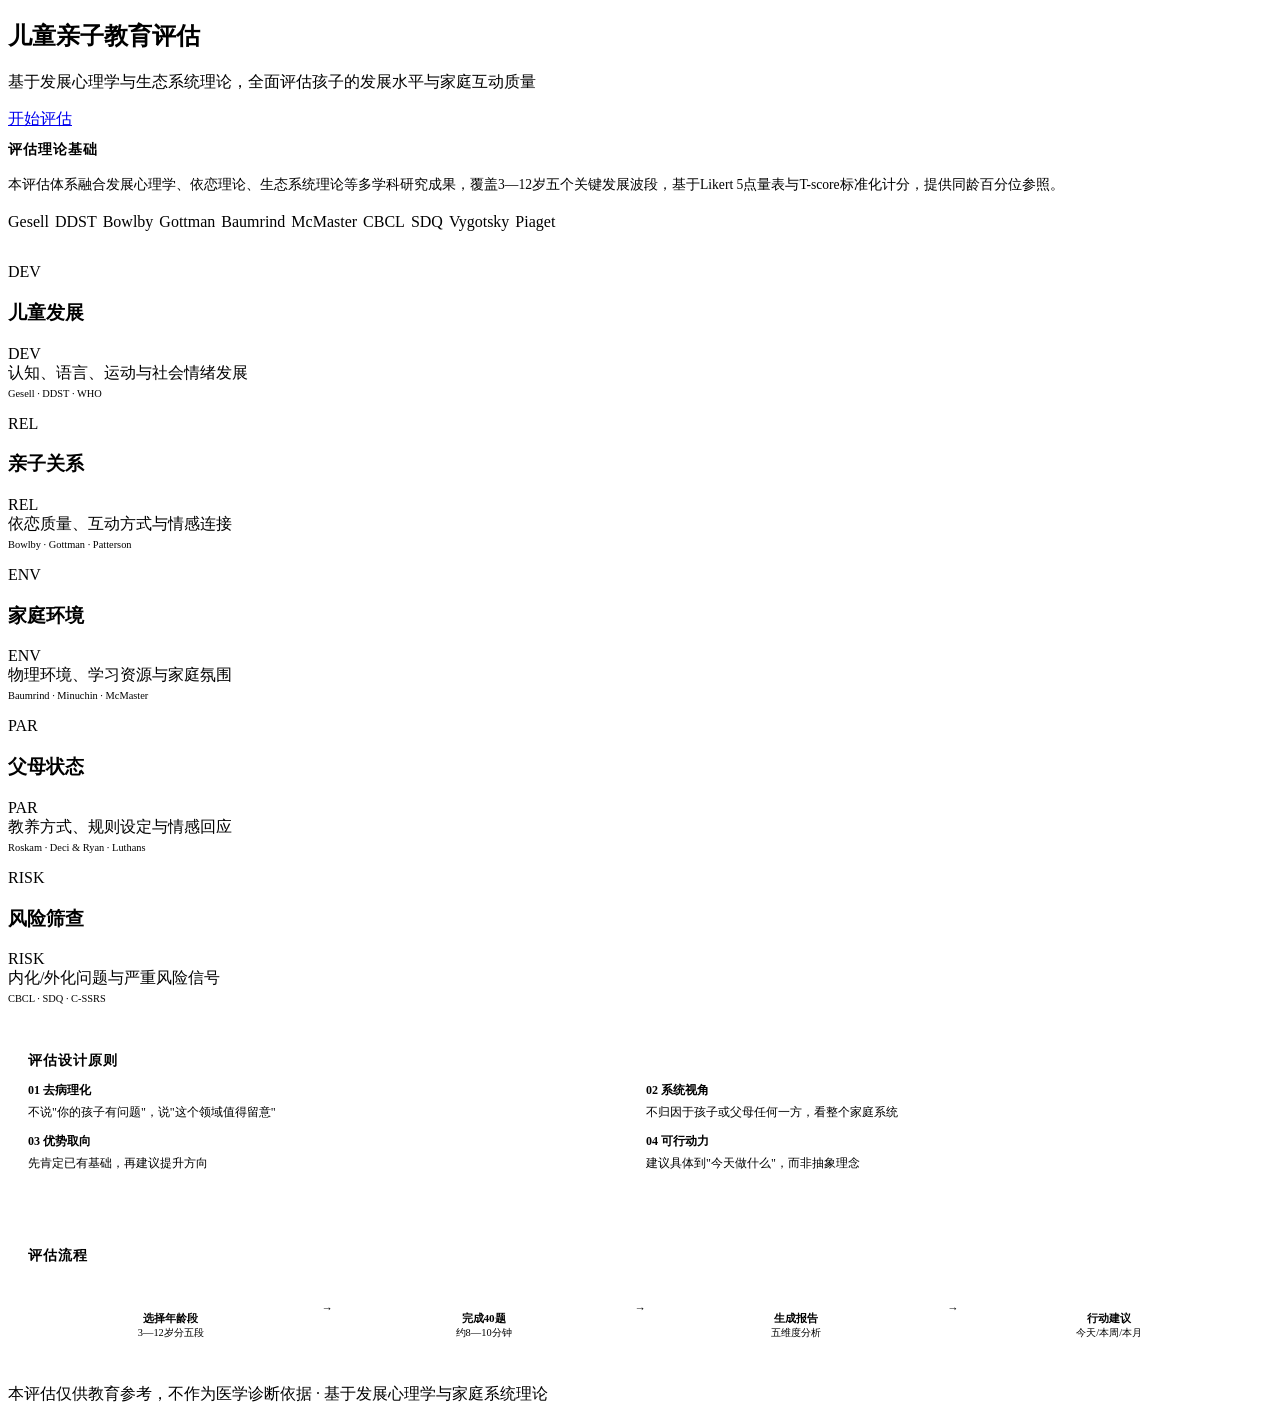
==== static/index.html @ 94f9ae66 "init: parenting assessment web system" ====
<!DOCTYPE html>
<html lang="zh-CN">
<head>
  <meta charset="UTF-8">
  <meta name="viewport" content="width=device-width, initial-scale=1.0, maximum-scale=1.0, user-scalable=no">
  <title>儿童亲子教育评估</title>
  <link rel="stylesheet" href="/css/style.css?v=2">
</head>
<body>
  <section class="hero">
    <h1>儿童亲子教育评估</h1>
    <p>基于发展心理学与生态系统理论，全面评估孩子的发展水平与家庭互动质量</p>
    <a href="/quiz" class="btn-primary">开始评估</a>
  </section>

  <div class="container">
    <div style="margin-bottom:32px;">
      <h2 style="font-size:0.85rem;font-weight:700;color:var(--c-ink);margin-bottom:12px;letter-spacing:1px;text-transform:uppercase;">评估理论基础</h2>
      <p style="font-size:0.85rem;color:var(--c-ink-muted);line-height:1.8;margin-bottom:16px;">本评估体系融合发展心理学、依恋理论、生态系统理论等多学科研究成果，覆盖3—12岁五个关键发展波段，基于Likert 5点量表与T-score标准化计分，提供同龄百分位参照。</p>
      <div style="display:flex;flex-wrap:wrap;gap:6px;">
        <span class="badge badge-good">Gesell</span>
        <span class="badge badge-good">DDST</span>
        <span class="badge badge-attention">Bowlby</span>
        <span class="badge badge-attention">Gottman</span>
        <span class="badge badge-good">Baumrind</span>
        <span class="badge badge-good">McMaster</span>
        <span class="badge badge-attention">CBCL</span>
        <span class="badge badge-attention">SDQ</span>
        <span class="badge badge-good">Vygotsky</span>
        <span class="badge badge-good">Piaget</span>
      </div>
    </div>

    <div class="dim-grid">
      <div class="dim-card">
        <div class="icon">DEV</div>
        <h3>儿童发展</h3>
        <p>DEV<br>认知、语言、运动与社会情绪发展<br><span style="font-size:0.65rem;color:var(--c-ink-muted);margin-top:4px;display:block;">Gesell · DDST · WHO</span></p>
      </div>
      <div class="dim-card">
        <div class="icon">REL</div>
        <h3>亲子关系</h3>
        <p>REL<br>依恋质量、互动方式与情感连接<br><span style="font-size:0.65rem;color:var(--c-ink-muted);margin-top:4px;display:block;">Bowlby · Gottman · Patterson</span></p>
      </div>
      <div class="dim-card">
        <div class="icon">ENV</div>
        <h3>家庭环境</h3>
        <p>ENV<br>物理环境、学习资源与家庭氛围<br><span style="font-size:0.65rem;color:var(--c-ink-muted);margin-top:4px;display:block;">Baumrind · Minuchin · McMaster</span></p>
      </div>
      <div class="dim-card">
        <div class="icon">PAR</div>
        <h3>父母状态</h3>
        <p>PAR<br>教养方式、规则设定与情感回应<br><span style="font-size:0.65rem;color:var(--c-ink-muted);margin-top:4px;display:block;">Roskam · Deci & Ryan · Luthans</span></p>
      </div>
      <div class="dim-card">
        <div class="icon">RISK</div>
        <h3>风险筛查</h3>
        <p>RISK<br>内化/外化问题与严重风险信号<br><span style="font-size:0.65rem;color:var(--c-ink-muted);margin-top:4px;display:block;">CBCL · SDQ · C-SSRS</span></p>
      </div>
    </div>

    <div style="background:var(--c-card);border:1px solid var(--c-border);border-radius:4px;padding:20px;margin-bottom:24px;">
      <h2 style="font-size:0.85rem;font-weight:700;color:var(--c-ink);margin-bottom:12px;letter-spacing:1px;text-transform:uppercase;">评估设计原则</h2>
      <div style="display:grid;grid-template-columns:1fr 1fr;gap:12px;">
        <div>
          <div style="font-size:0.75rem;font-weight:700;color:var(--c-gold);margin-bottom:4px;">01 去病理化</div>
          <div style="font-size:0.75rem;color:var(--c-ink-muted);line-height:1.5;">不说"你的孩子有问题"，说"这个领域值得留意"</div>
        </div>
        <div>
          <div style="font-size:0.75rem;font-weight:700;color:var(--c-gold);margin-bottom:4px;">02 系统视角</div>
          <div style="font-size:0.75rem;color:var(--c-ink-muted);line-height:1.5;">不归因于孩子或父母任何一方，看整个家庭系统</div>
        </div>
        <div>
          <div style="font-size:0.75rem;font-weight:700;color:var(--c-gold);margin-bottom:4px;">03 优势取向</div>
          <div style="font-size:0.75rem;color:var(--c-ink-muted);line-height:1.5;">先肯定已有基础，再建议提升方向</div>
        </div>
        <div>
          <div style="font-size:0.75rem;font-weight:700;color:var(--c-gold);margin-bottom:4px;">04 可行动力</div>
          <div style="font-size:0.75rem;color:var(--c-ink-muted);line-height:1.5;">建议具体到"今天做什么"，而非抽象理念</div>
        </div>
      </div>
    </div>

    <div style="background:var(--c-card);border:1px solid var(--c-border);border-radius:4px;padding:20px;margin-bottom:24px;">
      <h2 style="font-size:0.85rem;font-weight:700;color:var(--c-ink);margin-bottom:12px;letter-spacing:1px;text-transform:uppercase;">评估流程</h2>
      <div style="display:flex;align-items:center;gap:8px;">
        <div style="text-align:center;flex:1;">
          <div style="width:28px;height:28px;border-radius:50%;background:var(--c-ink);color:#fff;display:flex;align-items:center;justify-content:center;font-size:0.7rem;font-weight:700;margin:0 auto 6px;">1</div>
          <div style="font-size:0.7rem;color:var(--c-ink);font-weight:600;">选择年龄段</div>
          <div style="font-size:0.65rem;color:var(--c-ink-muted);">3—12岁分五段</div>
        </div>
        <div style="font-size:0.7rem;color:var(--c-border);">→</div>
        <div style="text-align:center;flex:1;">
          <div style="width:28px;height:28px;border-radius:50%;background:var(--c-ink);color:#fff;display:flex;align-items:center;justify-content:center;font-size:0.7rem;font-weight:700;margin:0 auto 6px;">2</div>
          <div style="font-size:0.7rem;color:var(--c-ink);font-weight:600;">完成40题</div>
          <div style="font-size:0.65rem;color:var(--c-ink-muted);">约8—10分钟</div>
        </div>
        <div style="font-size:0.7rem;color:var(--c-border);">→</div>
        <div style="text-align:center;flex:1;">
          <div style="width:28px;height:28px;border-radius:50%;background:var(--c-ink);color:#fff;display:flex;align-items:center;justify-content:center;font-size:0.7rem;font-weight:700;margin:0 auto 6px;">3</div>
          <div style="font-size:0.7rem;color:var(--c-ink);font-weight:600;">生成报告</div>
          <div style="font-size:0.65rem;color:var(--c-ink-muted);">五维度分析</div>
        </div>
        <div style="font-size:0.7rem;color:var(--c-border);">→</div>
        <div style="text-align:center;flex:1;">
          <div style="width:28px;height:28px;border-radius:50%;background:var(--c-ink);color:#fff;display:flex;align-items:center;justify-content:center;font-size:0.7rem;font-weight:700;margin:0 auto 6px;">4</div>
          <div style="font-size:0.7rem;color:var(--c-ink);font-weight:600;">行动建议</div>
          <div style="font-size:0.65rem;color:var(--c-ink-muted);">今天/本周/本月</div>
        </div>
      </div>
    </div>
  </div>

  <footer class="footer">
    <p>本评估仅供教育参考，不作为医学诊断依据 · 基于发展心理学与家庭系统理论</p>
  </footer>
</body>
</html>
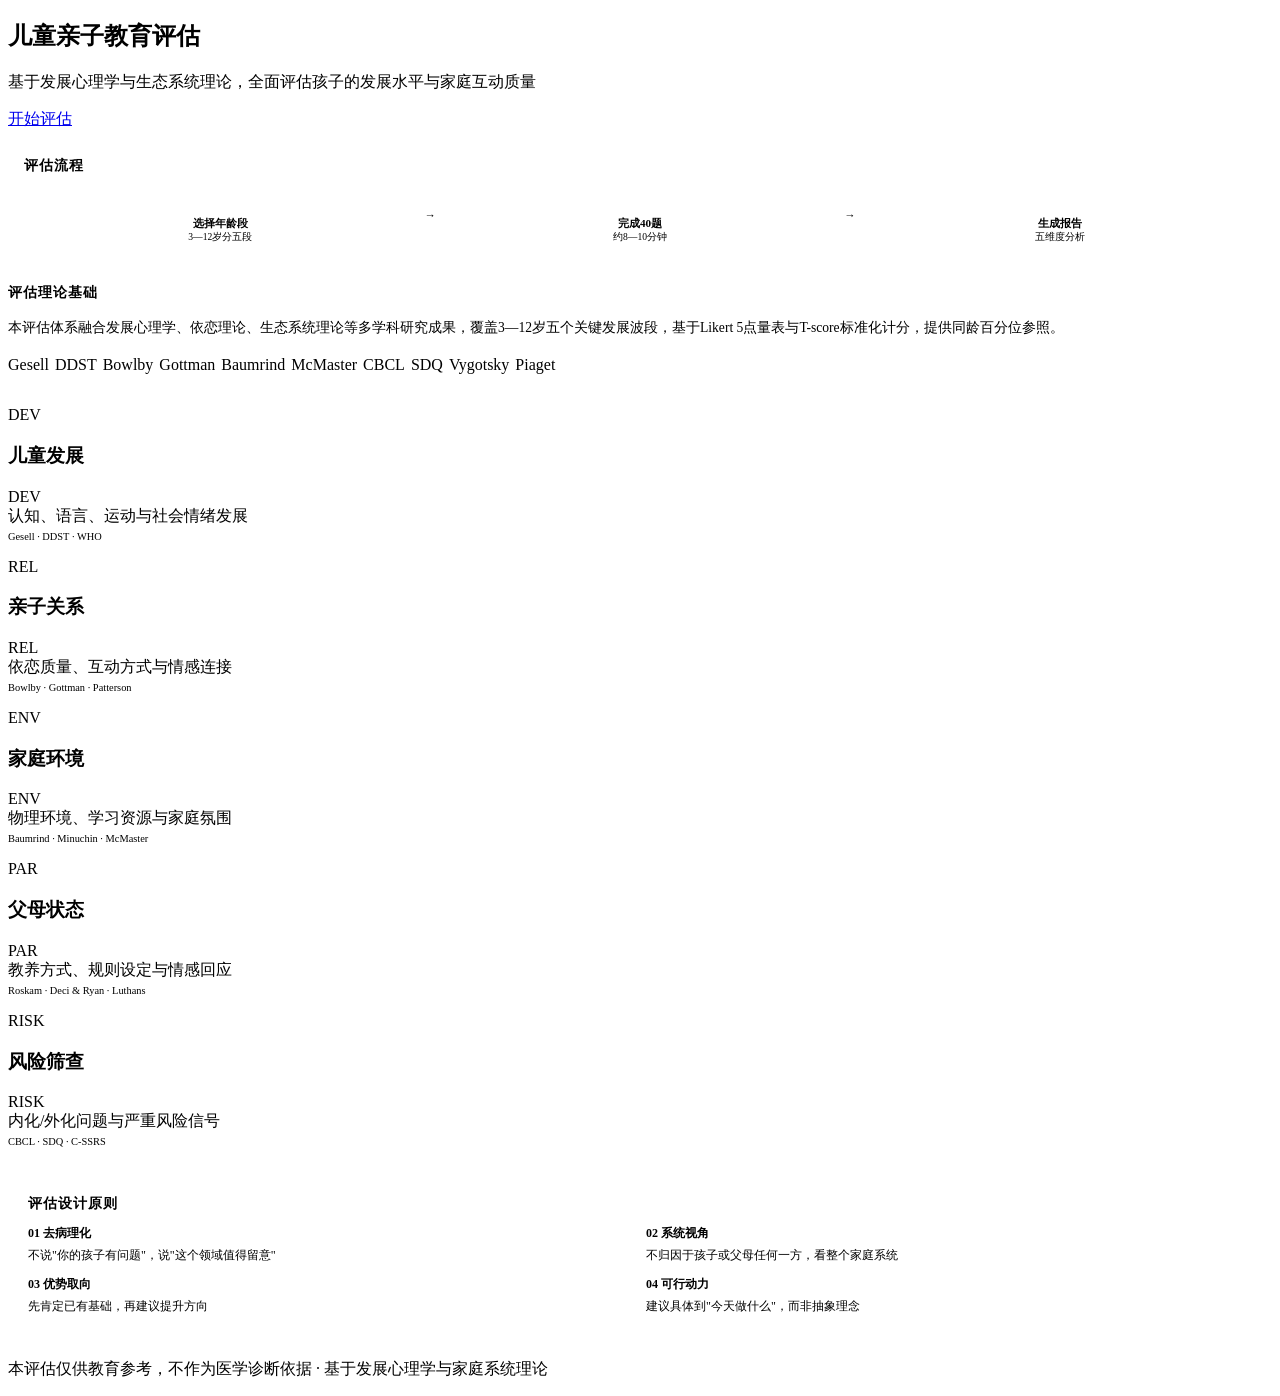
==== commit b29dba2a: "ui: move flow above theory, remove step 4, smaller height, mobile dim-grid 1col" ====
--- a/static/index.html
+++ b/static/index.html
@@ -14,6 +14,29 @@
   </section>
 
   <div class="container">
+    <div style="background:var(--c-card);border:1px solid var(--c-border);border-radius:4px;padding:16px;margin-bottom:24px;">
+      <h2 style="font-size:0.85rem;font-weight:700;color:var(--c-ink);margin-bottom:10px;letter-spacing:1px;text-transform:uppercase;">评估流程</h2>
+      <div style="display:flex;align-items:center;gap:8px;">
+        <div style="text-align:center;flex:1;">
+          <div style="width:26px;height:26px;border-radius:50%;background:var(--c-ink);color:#fff;display:flex;align-items:center;justify-content:center;font-size:0.65rem;font-weight:700;margin:0 auto 5px;">1</div>
+          <div style="font-size:0.7rem;color:var(--c-ink);font-weight:600;">选择年龄段</div>
+          <div style="font-size:0.6rem;color:var(--c-ink-muted);">3—12岁分五段</div>
+        </div>
+        <div style="font-size:0.7rem;color:var(--c-border);">→</div>
+        <div style="text-align:center;flex:1;">
+          <div style="width:26px;height:26px;border-radius:50%;background:var(--c-ink);color:#fff;display:flex;align-items:center;justify-content:center;font-size:0.65rem;font-weight:700;margin:0 auto 5px;">2</div>
+          <div style="font-size:0.7rem;color:var(--c-ink);font-weight:600;">完成40题</div>
+          <div style="font-size:0.6rem;color:var(--c-ink-muted);">约8—10分钟</div>
+        </div>
+        <div style="font-size:0.7rem;color:var(--c-border);">→</div>
+        <div style="text-align:center;flex:1;">
+          <div style="width:26px;height:26px;border-radius:50%;background:var(--c-ink);color:#fff;display:flex;align-items:center;justify-content:center;font-size:0.65rem;font-weight:700;margin:0 auto 5px;">3</div>
+          <div style="font-size:0.7rem;color:var(--c-ink);font-weight:600;">生成报告</div>
+          <div style="font-size:0.6rem;color:var(--c-ink-muted);">五维度分析</div>
+        </div>
+      </div>
+    </div>
+
     <div style="margin-bottom:32px;">
       <h2 style="font-size:0.85rem;font-weight:700;color:var(--c-ink);margin-bottom:12px;letter-spacing:1px;text-transform:uppercase;">评估理论基础</h2>
       <p style="font-size:0.85rem;color:var(--c-ink-muted);line-height:1.8;margin-bottom:16px;">本评估体系融合发展心理学、依恋理论、生态系统理论等多学科研究成果，覆盖3—12岁五个关键发展波段，基于Likert 5点量表与T-score标准化计分，提供同龄百分位参照。</p>
@@ -80,35 +103,6 @@
         </div>
       </div>
     </div>
-
-    <div style="background:var(--c-card);border:1px solid var(--c-border);border-radius:4px;padding:20px;margin-bottom:24px;">
-      <h2 style="font-size:0.85rem;font-weight:700;color:var(--c-ink);margin-bottom:12px;letter-spacing:1px;text-transform:uppercase;">评估流程</h2>
-      <div style="display:flex;align-items:center;gap:8px;">
-        <div style="text-align:center;flex:1;">
-          <div style="width:28px;height:28px;border-radius:50%;background:var(--c-ink);color:#fff;display:flex;align-items:center;justify-content:center;font-size:0.7rem;font-weight:700;margin:0 auto 6px;">1</div>
-          <div style="font-size:0.7rem;color:var(--c-ink);font-weight:600;">选择年龄段</div>
-          <div style="font-size:0.65rem;color:var(--c-ink-muted);">3—12岁分五段</div>
-        </div>
-        <div style="font-size:0.7rem;color:var(--c-border);">→</div>
-        <div style="text-align:center;flex:1;">
-          <div style="width:28px;height:28px;border-radius:50%;background:var(--c-ink);color:#fff;display:flex;align-items:center;justify-content:center;font-size:0.7rem;font-weight:700;margin:0 auto 6px;">2</div>
-          <div style="font-size:0.7rem;color:var(--c-ink);font-weight:600;">完成40题</div>
-          <div style="font-size:0.65rem;color:var(--c-ink-muted);">约8—10分钟</div>
-        </div>
-        <div style="font-size:0.7rem;color:var(--c-border);">→</div>
-        <div style="text-align:center;flex:1;">
-          <div style="width:28px;height:28px;border-radius:50%;background:var(--c-ink);color:#fff;display:flex;align-items:center;justify-content:center;font-size:0.7rem;font-weight:700;margin:0 auto 6px;">3</div>
-          <div style="font-size:0.7rem;color:var(--c-ink);font-weight:600;">生成报告</div>
-          <div style="font-size:0.65rem;color:var(--c-ink-muted);">五维度分析</div>
-        </div>
-        <div style="font-size:0.7rem;color:var(--c-border);">→</div>
-        <div style="text-align:center;flex:1;">
-          <div style="width:28px;height:28px;border-radius:50%;background:var(--c-ink);color:#fff;display:flex;align-items:center;justify-content:center;font-size:0.7rem;font-weight:700;margin:0 auto 6px;">4</div>
-          <div style="font-size:0.7rem;color:var(--c-ink);font-weight:600;">行动建议</div>
-          <div style="font-size:0.65rem;color:var(--c-ink-muted);">今天/本周/本月</div>
-        </div>
-      </div>
-    </div>
   </div>
 
   <footer class="footer">
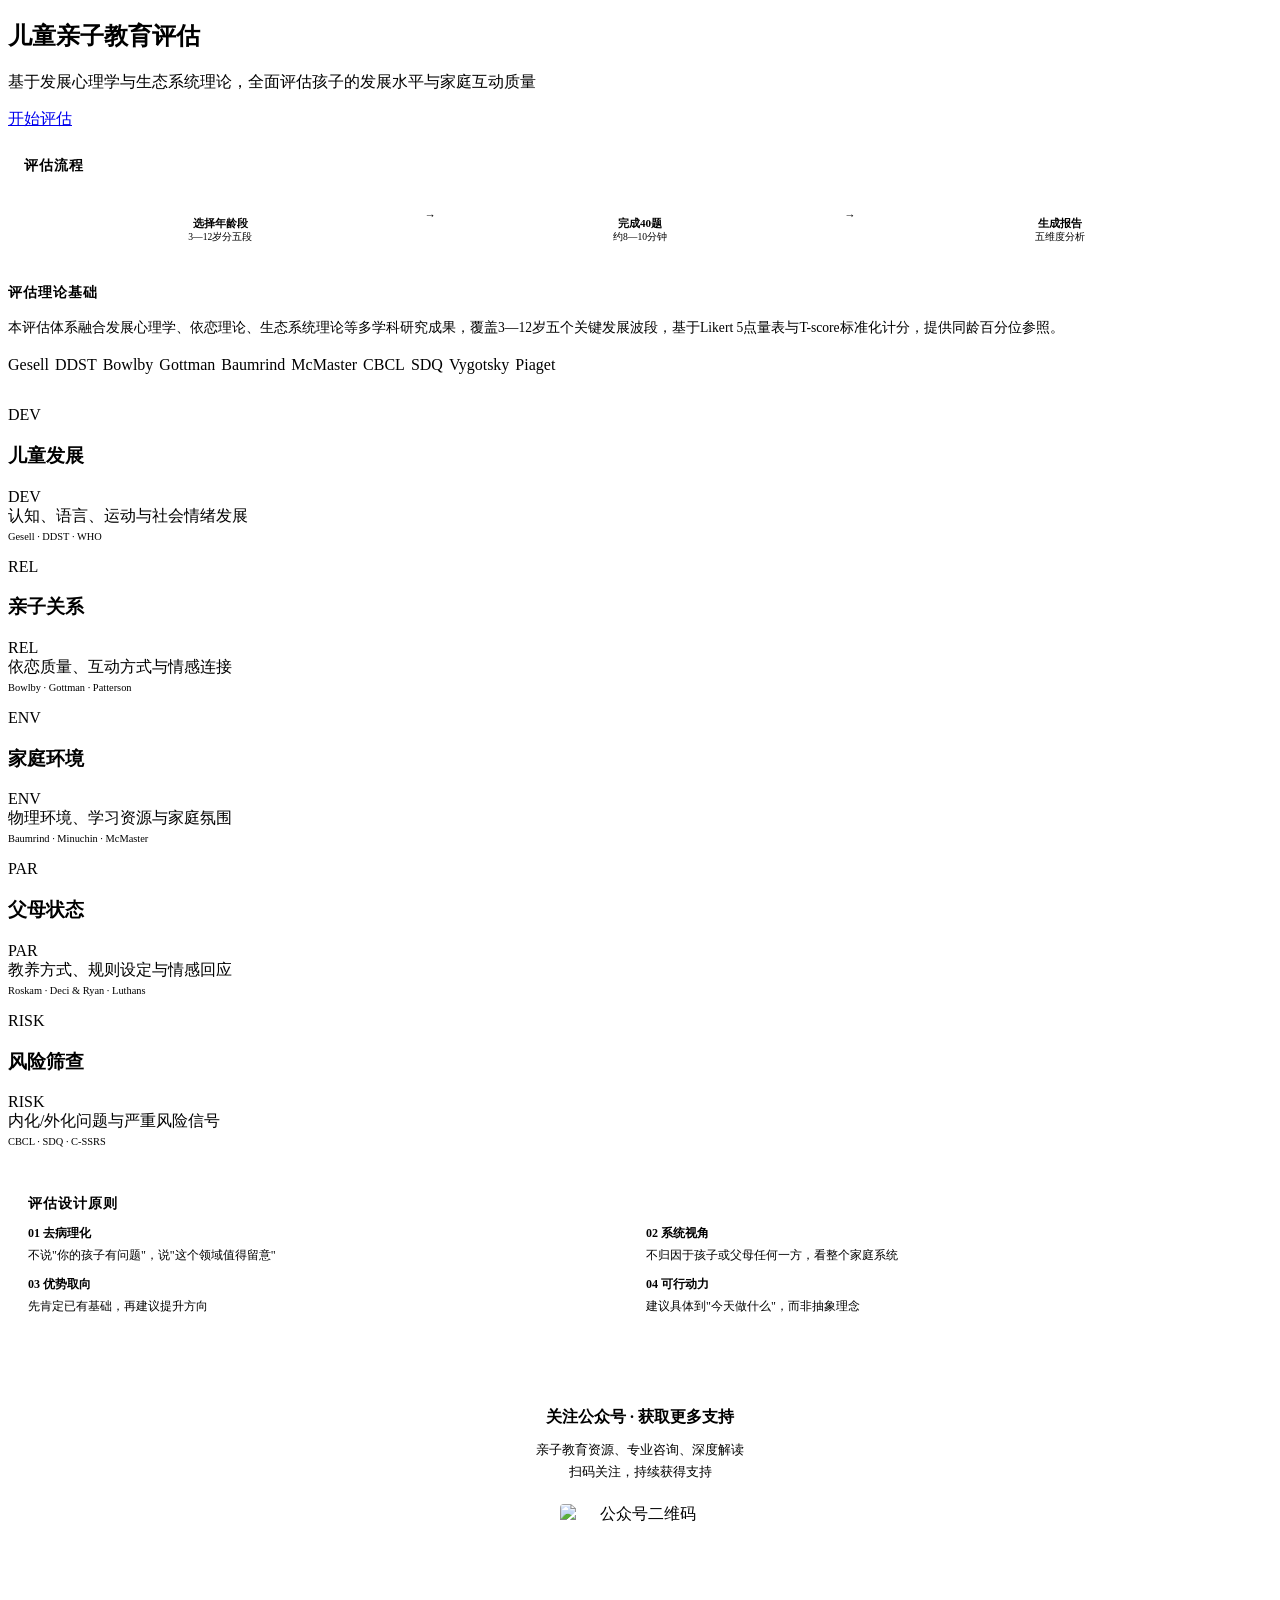
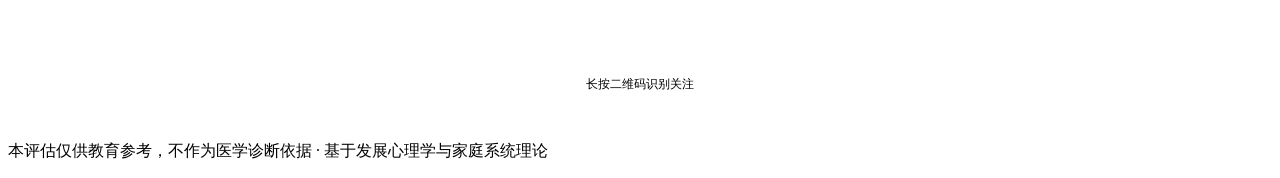
==== commit 1576e2ad: "feat: add WeChat QR code to landing page footer" ====
--- a/static/index.html
+++ b/static/index.html
@@ -105,6 +105,15 @@
     </div>
   </div>
 
+  <div style="background:var(--c-card);border-top:1px solid var(--c-border);padding:32px 20px;text-align:center;">
+    <h3 style="font-size:1rem;font-weight:700;color:var(--c-ink);margin-bottom:8px;">关注公众号 · 获取更多支持</h3>
+    <p style="font-size:0.8rem;color:var(--c-ink-muted);line-height:1.7;margin-bottom:20px;">
+      亲子教育资源、专业咨询、深度解读<br>扫码关注，持续获得支持
+    </p>
+    <img src="/images/qrcode.jpg" alt="公众号二维码" style="width:160px;height:160px;border-radius:4px;border:1px solid var(--c-border);margin:0 auto 12px;display:block;">
+    <div style="font-size:0.75rem;color:var(--c-ink-muted);">长按二维码识别关注</div>
+  </div>
+
   <footer class="footer">
     <p>本评估仅供教育参考，不作为医学诊断依据 · 基于发展心理学与家庭系统理论</p>
   </footer>
